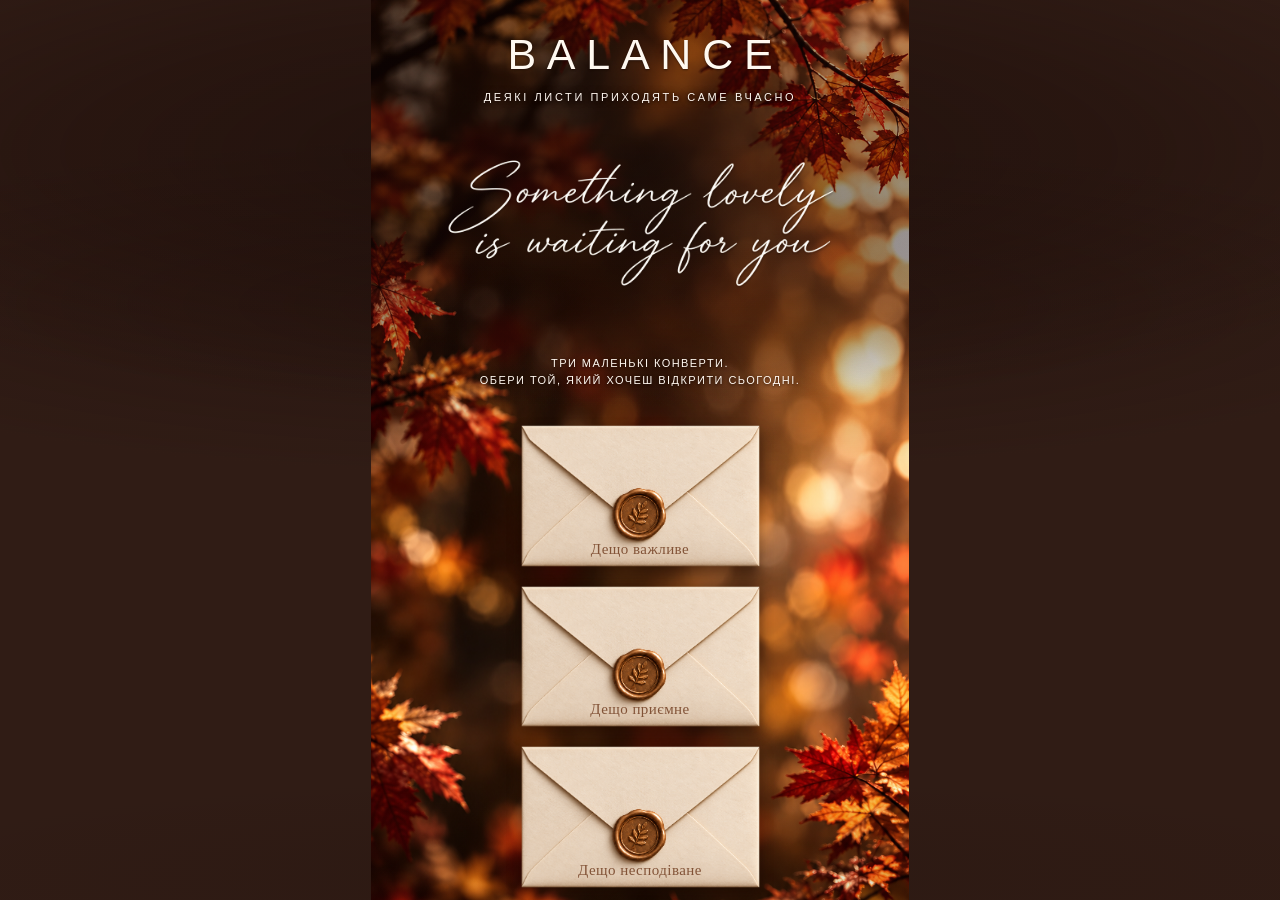
==== index.html @ d1027de3 "Add BALANCE smooth launch animation" ====
<!doctype html>
<html lang="uk"><head><meta charset="utf-8"><meta name="viewport" content="width=device-width,initial-scale=1,viewport-fit=cover"><meta name="theme-color" content="#241108"><title>BALANCE — Твої листи на сьогодні</title>
<style>

*{box-sizing:border-box}html,body{margin:0;min-height:100%;}body{background:#241108;color:#fff4e8;font-family:Arial,sans-serif;text-align:center}body::before{content:'';position:fixed;inset:0;z-index:-1;background:linear-gradient(#1d0e072d,#1d0e072d),url('assets/BALANCE_Autumn_background.png') center center/cover no-repeat}.page{min-height:100dvh;padding:26px 12px 40px;background:transparent}.brand{font-size:clamp(28px,7vw,44px);letter-spacing:.27em;margin:0 0 10px;padding-left:.27em}.tag{font-size:10px;letter-spacing:.2em}.intro{font-size:12px;opacity:.85;margin:18px 0}.controls{display:flex;gap:8px;flex-wrap:wrap;justify-content:center;position:relative;z-index:30}button,select{border:1px solid #fce8d9a0;border-radius:30px;background:#382016e8;color:white;padding:10px 13px;font:12px Arial;cursor:pointer}/* Envelope and letter share a single proportional coordinate system. */
.stage{width:min(94vw,570px);height:clamp(690px,135vw,830px);margin:20px auto 0;position:relative;isolation:isolate}
.env{position:absolute;width:100%;aspect-ratio:1278/762;top:59%;left:0;filter:drop-shadow(0 14px 18px #1607017a);perspective:1100px;transform-style:preserve-3d}
.piece{position:absolute;inset:0;width:100%;height:100%;object-fit:fill;pointer-events:none}
.back{z-index:1}.front{z-index:8;transition:clip-path .45s ease;clip-path:none}
.stage[data-state="opening"] .front,.stage[data-state="open"] .front{clip-path:polygon(0 0,50% 72%,100% 0,100% 100%,0 100%)}
.flap{z-index:5;transform-origin:50% 3%;transition:transform .85s ease;backface-visibility:visible;will-change:transform}
/* The twig rises separately from the letter, entirely behind the envelope front.
   The front is the physical occlusion mask throughout the animation. */
.autumn-twig{position:absolute;width:33%;height:auto;right:3%;top:-10%;pointer-events:none;user-select:none;filter:drop-shadow(0 3px 3px #2a100c50);opacity:0;transform:translateY(62%) scale(.96);transition:transform 1.45s cubic-bezier(.2,.68,.19,1),opacity .35s ease;will-change:transform,opacity}
.autumn-twig--behind{z-index:7}
.stage[data-state="opening"] .autumn-twig,.stage[data-state="open"] .autumn-twig{opacity:1;transform:translateY(0) scale(1);transition-delay:.75s,.75s}
.seal{z-index:10;transition:opacity .4s,transform .4s}.closed{z-index:12;transition:opacity .22s}
/* The clipping window extends UP only. The letter can never protrude below the envelope. */
.letter-clip{position:absolute;z-index:7;left:0;right:0;top:-130%;bottom:2%;overflow:hidden;pointer-events:none}
.letter{position:absolute;left:6%;width:88%;aspect-ratio:929/1327;height:auto;bottom:-160%;transition:bottom 1.5s cubic-bezier(.2,.68,.19,1);filter:drop-shadow(0 4px 7px #47240d55);isolation:isolate}
.paper{position:absolute;inset:0;width:100%;height:100%;object-fit:fill;opacity:1}
.heading{position:absolute;top:17%;left:8%;width:84%;height:13%;object-fit:contain;pointer-events:none}
.heading[data-kind="important"]{transform:scale(.99)}.heading[data-kind="pleasant"]{transform:scale(.94)}.heading[data-kind="unexpected"]{transform:scale(.90)}
.message{position:absolute;top:33%;left:10%;width:80%;height:22%;overflow:hidden;color:#5b3927;font:clamp(13px,2.4vw,18px)/1.42 Georgia,serif;text-align:center;opacity:0;transition:opacity 1.15s ease-in-out;display:flex;align-items:center;justify-content:center}
.stage[data-state="opening"] .closed,.stage[data-state="open"] .closed{opacity:0}
.stage[data-state="opening"] .seal,.stage[data-state="open"] .seal{opacity:1;transform:none}
.stage[data-state="opening"] .flap,.stage[data-state="open"] .flap{transform:rotateX(-165deg);transition-delay:.2s}
.stage[data-state="opening"] .letter,.stage[data-state="open"] .letter{bottom:-10%;transition-delay:.75s}
.stage[data-state="open"] .message{opacity:1}
/* Separate signature, positioned in the visible area above the envelope's V fold. */
.letter-signature{position:absolute;top:56.5%;left:0;width:100%;color:#583824;font:clamp(10px,1.8vw,15px) Georgia,serif;letter-spacing:.38em;padding-left:.38em;text-align:center;opacity:0;transition:opacity .35s;z-index:2}
.letter-signature:before{content:"";display:block;width:40px;height:1px;background:#8d6b4e;margin:0 auto 9px}
.stage[data-state="open"] .letter-signature,.stage[data-state="opening"] .letter-signature{opacity:1}
.hint{max-width:570px;margin:20px auto;font:12px/1.5 Arial;color:#f8e2d0}@media(prefers-reduced-motion:reduce){*,*:before,*:after{transition-duration:.01ms!important;transition-delay:0ms!important}}@media(max-width:460px){.stage{height:clamp(680px,190vw,810px)}.env{top:59%}.message{font-size:clamp(11px,3.2vw,14px)}}

/* v29: Navigation and the approved home composition only. v26 rules above are untouched. */
[hidden]{display:none!important}
.home-screen{min-height:100dvh;display:flex;justify-content:center;align-items:flex-start;background:#241108}
.home-art{width:min(100%, 480px);position:relative;line-height:0;box-shadow:0 0 55px #0f07065e}
.home-art>img{display:block;width:100%;height:auto}
.home-hit{position:absolute;left:22%;width:56%;height:15%;border:0;border-radius:12px;background:transparent;padding:0;cursor:pointer;touch-action:manipulation}
.home-hit:focus-visible{outline:3px solid #fff0d6;outline-offset:3px;background:#ffffff12}
.home-hit--important{top:35.5%}.home-hit--pleasant{top:53.4%}.home-hit--unexpected{top:71.3%}
.home-channel{position:absolute;left:25%;top:94%;width:50%;height:3.3%;display:block}
.home-channel:focus-visible{outline:2px solid white}
.letter-page{position:relative}
.back-nav{display:block;margin:15px auto 0;position:relative;z-index:31;border:1px solid #fce8d9a0;background:#382016e8;color:#fff4e8;letter-spacing:.08em;font-size:12px;padding:12px 20px}
.letter-page .stage{margin-top:0}
@media(max-width:460px){.letter-page .stage{margin-top:-10px}}

/* v30: Full-bleed autumn environment on the home screen.
   The approved home illustration, its dimensions, hit areas and v26 animation remain untouched. */
.home-screen{position:relative;isolation:isolate;background:transparent;overflow:hidden}
.home-screen::before{content:"";position:fixed;inset:0;z-index:-2;pointer-events:none;background:linear-gradient(#1d0e072d,#1d0e072d),url("assets/BALANCE_Autumn_background.png") center center/cover no-repeat}
.home-screen::after{content:"";position:fixed;inset:-30px;z-index:-1;pointer-events:none;background:url("home/home.png") center center/cover no-repeat;filter:blur(24px) brightness(.72);opacity:.5}
.home-art{z-index:1;box-shadow:none}
/* Fade only the extreme outer edges of the composite on wide screens;
   its central envelope imagery and click targets are unchanged. */
@media(min-width:600px){.home-art{-webkit-mask-image:linear-gradient(to right,transparent 0%,#000 10%,#000 90%,transparent 100%);mask-image:linear-gradient(to right,transparent 0%,#000 10%,#000 90%,transparent 100%)}}
@media(max-width:599px){.home-screen::after{display:none}.home-art{width:100%;max-width:480px}}


/* v30.1: viewport background correction. Overrides only backdrop/layout.
   The approved home image, envelope graphics and v26 animation remain unchanged. */
html,body{min-height:100%;background:#241108}
body::before{display:none!important}
#balanceBackdrop{position:fixed;inset:0;z-index:0;pointer-events:none;background:#241108 url("assets/BALANCE_Autumn_background.png") center center / cover no-repeat}
body>main{position:relative;z-index:1}
.home-screen{background:transparent!important;isolation:auto;overflow:visible}
.home-screen::before,.home-screen::after{display:none!important}
/* The approved portrait artwork stays unmodified; an enlarged, soft copy
   of the same image fills the widescreen surroundings without brown bars. */
body:has(#homeScreen[hidden]) #homeBackdrop{display:none!important}
#homeBackdrop{position:fixed;inset:-35px;z-index:0;pointer-events:none;background:url("home/home.png") center center / cover no-repeat;filter:blur(18px) brightness(.75)}
.home-art{position:relative;z-index:1;box-shadow:none}
@media(min-width:600px){
 .home-art{-webkit-mask-image:linear-gradient(to right,transparent 0%,#000 14%,#000 86%,transparent 100%);mask-image:linear-gradient(to right,transparent 0%,#000 14%,#000 86%,transparent 100%)}
}
@media(max-width:599px){#homeBackdrop{display:none}.home-art{-webkit-mask-image:none;mask-image:none}}
/* v31: approved responsive v17 home in isolated frame, preserving its typography and assets. */
#homeScreen{display:block;min-height:100dvh;width:100%;overflow:hidden}
#homeScreen iframe{width:100%;height:100dvh}
/* v31.1: same approved backdrop and wordmark across both scenes. */
#balanceBackdrop{background:#29180f url("home-v17/assets/autumn_background_approved.png") center center / cover no-repeat}
#balanceBackdrop::after{content:"";position:absolute;inset:0;pointer-events:none;background:radial-gradient(ellipse 74% 27% at 46% 16%,rgba(19,7,4,.53),rgba(23,8,5,.31) 55%,transparent 100%),radial-gradient(ellipse 75% 19% at 46% 32%,rgba(23,8,5,.32),transparent 95%),radial-gradient(ellipse 70% 12% at 50% 92%,rgba(25,9,5,.15),transparent 90%)}
.letter-page{padding:clamp(18px,3dvh,30px) 12px 24px;min-height:100dvh;overflow:hidden}
.letter-header{position:relative;z-index:3}
.letter-page .brand{font-family:Arial,Helvetica,sans-serif;font-size:clamp(27px,7.05vw,43px);font-weight:500;letter-spacing:.25em;line-height:1.15;padding-left:.25em;margin:0;color:#fff9f1;text-shadow:0 1px 2px rgba(20,8,5,.55)}
.letter-page .tag{font-family:Arial,Helvetica,sans-serif;font-weight:400;font-size:clamp(8px,2.05vw,11px);letter-spacing:clamp(1.15px,.37vw,2.6px);margin-top:clamp(9px,1.35dvh,15px);color:#fff8f1;text-shadow:0 1px 3px rgba(19,7,4,.9),0 0 7px rgba(19,7,4,.5)}
.letter-page .back-nav{position:absolute;top:clamp(95px,13dvh,122px);left:50%;transform:translateX(-50%);white-space:nowrap;margin:0;font-size:clamp(9px,2.7vw,12px);padding:10px 16px;z-index:35}
.letter-page .stage{margin:0 auto;height:clamp(570px,150vw,750px)}
.letter-page .env{top:36%}
@media(max-width:460px){.letter-page .stage{height:clamp(550px,153vw,690px)}.letter-page .env{top:37%}}
/* Cross-fade between scenes; no changes to the approved v26 envelope animation. */
#homeScreen,#letterScreen{transition:opacity .34s ease;opacity:1}
#homeScreen.scene-hidden,#letterScreen.scene-hidden{opacity:0;pointer-events:none}
@media(prefers-reduced-motion:reduce){#homeScreen,#letterScreen{transition:none}}

/* v31.2: balanced placement and softer scene transitions. */
.letter-page .env{top:46%}
@media(max-width:460px){.letter-page .env{top:46%}}
#homeScreen,#letterScreen{transition:opacity .62s cubic-bezier(.22,1,.36,1),filter .62s cubic-bezier(.22,1,.36,1);filter:blur(0);opacity:1}
#homeScreen.scene-hidden,#letterScreen.scene-hidden{opacity:0;filter:blur(3px);pointer-events:none}
#homeScreen,#letterScreen{will-change:opacity,filter}
/* Both scenes remain rendered during the cross-fade. */
body.scene-transitioning #homeScreen,body.scene-transitioning #letterScreen{position:absolute;top:0;left:0;width:100%}
body.scene-transitioning #homeScreen{z-index:2}
body.scene-transitioning #letterScreen{z-index:3}
@media(prefers-reduced-motion:reduce){#homeScreen,#letterScreen{transition:none;filter:none!important}}
/* v31.3: deliberate cinematic dark dissolve and lowered open composition. */
.letter-page .env{top:52%}
@media(max-width:460px){.letter-page .env{top:52%}}
#homeScreen,#letterScreen{transition:opacity 1.05s ease-in-out,filter 1.05s ease-in-out}
#homeScreen.scene-hidden,#letterScreen.scene-hidden{filter:blur(1px)}
#sceneVeil{position:fixed;inset:0;z-index:90;pointer-events:none;background:#170b08;opacity:0;transition:opacity .58s ease-in-out;will-change:opacity}
body.veil-on #sceneVeil{opacity:.83}
@media(prefers-reduced-motion:reduce){#sceneVeil{transition:none}}
/* v31.4: opacity-only full dark curtain, no competing cross-fades. */
#sceneVeil{background:#170b08;opacity:0;transition:opacity .45s ease-in-out;z-index:90}
body.veil-on #sceneVeil{opacity:1}
#homeScreen,#letterScreen{transition:none!important;filter:none!important}
@media(prefers-reduced-motion:reduce){#sceneVeil{transition:none!important}}
/* BALANCE — universal smooth launch */
#balanceLaunch {
  position: fixed;
  inset: 0;
  z-index: 9999;
  background: #171717;
  display: flex;
  align-items: center;
  justify-content: center;
  opacity: 1;
  visibility: visible;
  transition: opacity .7s ease, visibility .7s ease;
}

#balanceLaunch.is-finished {
  opacity: 0;
  visibility: hidden;
  pointer-events: none;
}

.balance-launch-word {
  display: flex;
  padding-left: .25em;
  gap: .25em;
  color: #f5f0e8;
  font: 500 clamp(25px, 7vw, 43px)/1.15 Arial, sans-serif;
}

.balance-launch-word span {
  opacity: 0;
  animation: balanceLetterReveal .65s ease forwards;
  animation-delay: calc(var(--i) * .13s);
}

@keyframes balanceLetterReveal {
  from { opacity: 0; transform: translateY(5px); }
  to { opacity: 1; transform: translateY(0); }
}

@media (prefers-reduced-motion: reduce) {
  .balance-launch-word span {
    animation: none;
    opacity: 1;
  }
  #balanceLaunch {
    transition: none;
  }
}
</style><script src="https://telegram.org/js/telegram-web-app.js"></script>
</head><body>
<div id="balanceLaunch" aria-label="BALANCE завантажується">
  <div class="balance-launch-word" aria-hidden="true">
    <span style="--i:0">B</span>
    <span style="--i:1">A</span>
    <span style="--i:2">L</span>
    <span style="--i:3">A</span>
    <span style="--i:4">N</span>
    <span style="--i:5">C</span>
    <span style="--i:6">E</span>
  </div>
</div><div id="sceneVeil" aria-hidden="true"></div><div id="balanceBackdrop" aria-hidden="true"></div><div id="homeBackdrop" aria-hidden="true"></div>
<main id="homeScreen" class="home-screen" aria-label="BALANCE: обери лист на сьогодні"><iframe id="balanceHomeFrame" title="BALANCE — головний екран" src="home-v17/index.html" scrolling="auto" style="display:block;width:100%;height:100dvh;min-height:100svh;border:0;background:#29180f"></iframe></main>
<main id="letterScreen" class="page letter-page" hidden>
  <header class="letter-header"><h1 class="brand">BALANCE</h1><div class="tag">ДЕЯКІ ЛИСТИ ПРИХОДЯТЬ САМЕ ВЧАСНО</div></header>
  <button id="back" class="back-nav" type="button">← ПОВЕРНУТИСЬ ДО КОНВЕРТІВ</button>
  <div class="stage" id="stage" data-state="closed"><div class="env"><img class="piece back" src="assets/BALANCE_envelope_back_base_alpha.png"><div class="letter-clip"><div class="letter"><img class="paper" src="assets/BALANCE_paper_universal_alpha.png"><img class="heading" id="heading" src="assets/title_important.png"><div class="message" id="message"></div><div class="letter-signature" aria-label="BALANCE">BALANCE</div></div></div><img class="piece front" src="assets/BALANCE_envelope_front_corrected_alpha.png"><img class="piece flap" src="assets/BALANCE_envelope_top_flap_alpha.png"><img class="piece seal" src="assets/BALANCE_wax_seal_alpha.png"><img class="piece closed" src="assets/BALANCE_closed_envelope_alpha.png"><img class="autumn-twig autumn-twig--behind" src="assets/BALANCE_autumn_twig_alpha.png" alt="" aria-hidden="true"></div></div>
</main>
<script type="module" src="scripts/app-v29.mjs"></script><script>
(() => {
  const launch = document.getElementById('balanceLaunch');
  const homeFrame = document.getElementById('balanceHomeFrame');

  let frameReady = false;
  let animationReady = false;
  let finished = false;

  function finishLaunch() {
    if (finished || !frameReady || !animationReady) return;
    finished = true;
    launch.classList.add('is-finished');
  }

  homeFrame.addEventListener('load', () => {
    frameReady = true;
    finishLaunch();
  });

  setTimeout(() => {
    animationReady = true;
    finishLaunch();
  }, 1600);

  // Запасний вихід, якщо головний екран завантажується надто довго.
  setTimeout(() => {
    frameReady = true;
    animationReady = true;
    finishLaunch();
  }, 8000);
})();
</script>
</body></html>
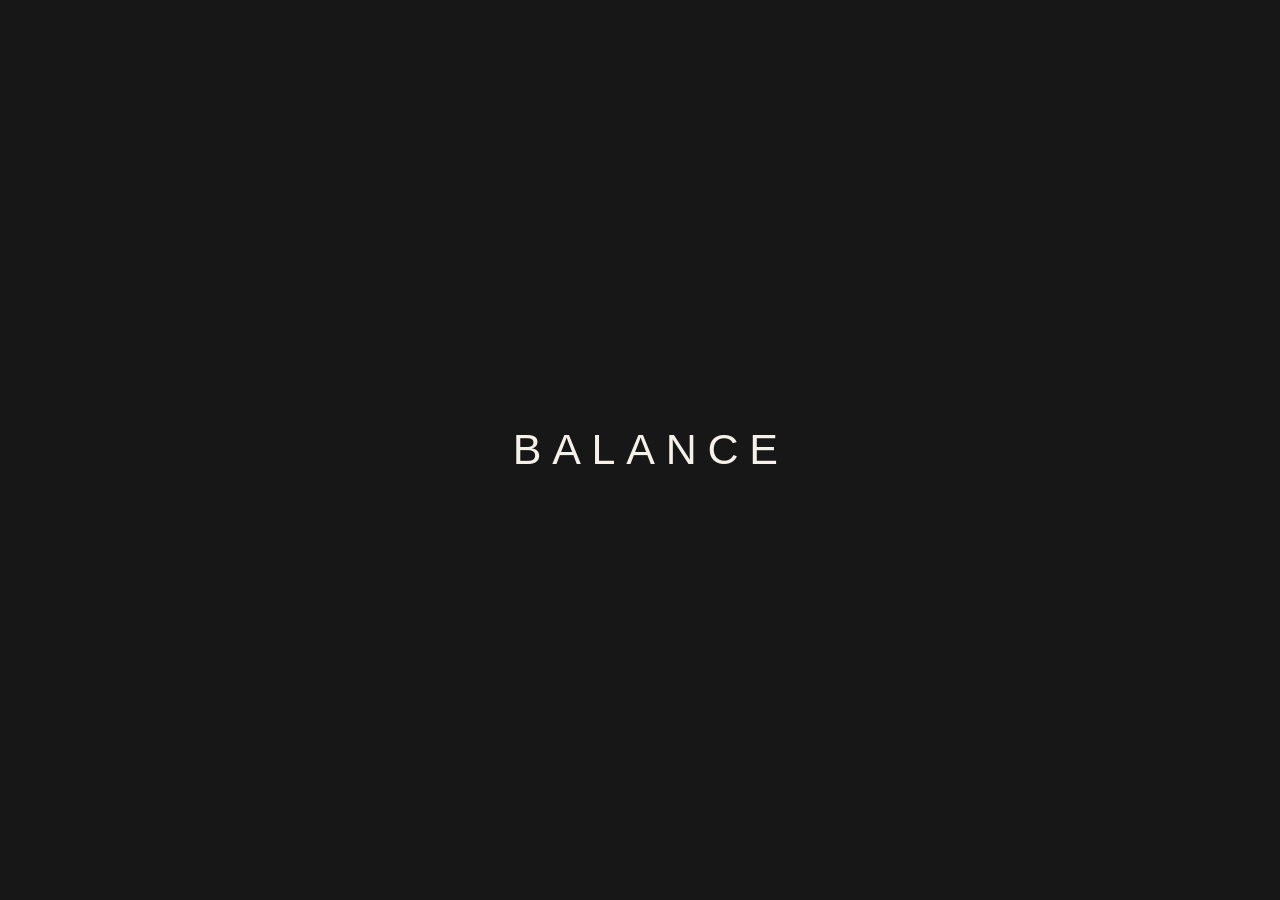
==== commit ede52330: "Improve BALANCE launch timing and background 3." ====
--- a/index.html
+++ b/index.html
@@ -1,5 +1,5 @@
 <!doctype html>
-<html lang="uk"><head><meta charset="utf-8"><meta name="viewport" content="width=device-width,initial-scale=1,viewport-fit=cover"><meta name="theme-color" content="#241108"><title>BALANCE — Твої листи на сьогодні</title>
+<html lang="uk"><head><meta charset="utf-8"><meta name="viewport" content="width=device-width,initial-scale=1,viewport-fit=cover"><meta name="theme-color" content="#171717"><style>html,body{background:#171717!important}</style><title>BALANCE — Твої листи на сьогодні</title>
 <style>
 
 *{box-sizing:border-box}html,body{margin:0;min-height:100%;}body{background:#241108;color:#fff4e8;font-family:Arial,sans-serif;text-align:center}body::before{content:'';position:fixed;inset:0;z-index:-1;background:linear-gradient(#1d0e072d,#1d0e072d),url('assets/BALANCE_Autumn_background.png') center center/cover no-repeat}.page{min-height:100dvh;padding:26px 12px 40px;background:transparent}.brand{font-size:clamp(28px,7vw,44px);letter-spacing:.27em;margin:0 0 10px;padding-left:.27em}.tag{font-size:10px;letter-spacing:.2em}.intro{font-size:12px;opacity:.85;margin:18px 0}.controls{display:flex;gap:8px;flex-wrap:wrap;justify-content:center;position:relative;z-index:30}button,select{border:1px solid #fce8d9a0;border-radius:30px;background:#382016e8;color:white;padding:10px 13px;font:12px Arial;cursor:pointer}/* Envelope and letter share a single proportional coordinate system. */
@@ -150,8 +150,8 @@
 
 .balance-launch-word span {
   opacity: 0;
-  animation: balanceLetterReveal .65s ease forwards;
-  animation-delay: calc(var(--i) * .13s);
+  animation: balanceLetterReveal .85s ease forwards;
+  animation-delay: calc(var(--i) * .23s);
 }
 
 @keyframes balanceLetterReveal {
@@ -210,7 +210,7 @@
   setTimeout(() => {
     animationReady = true;
     finishLaunch();
-  }, 1600);
+  }, 3300);
 
   // Запасний вихід, якщо головний екран завантажується надто довго.
   setTimeout(() => {
